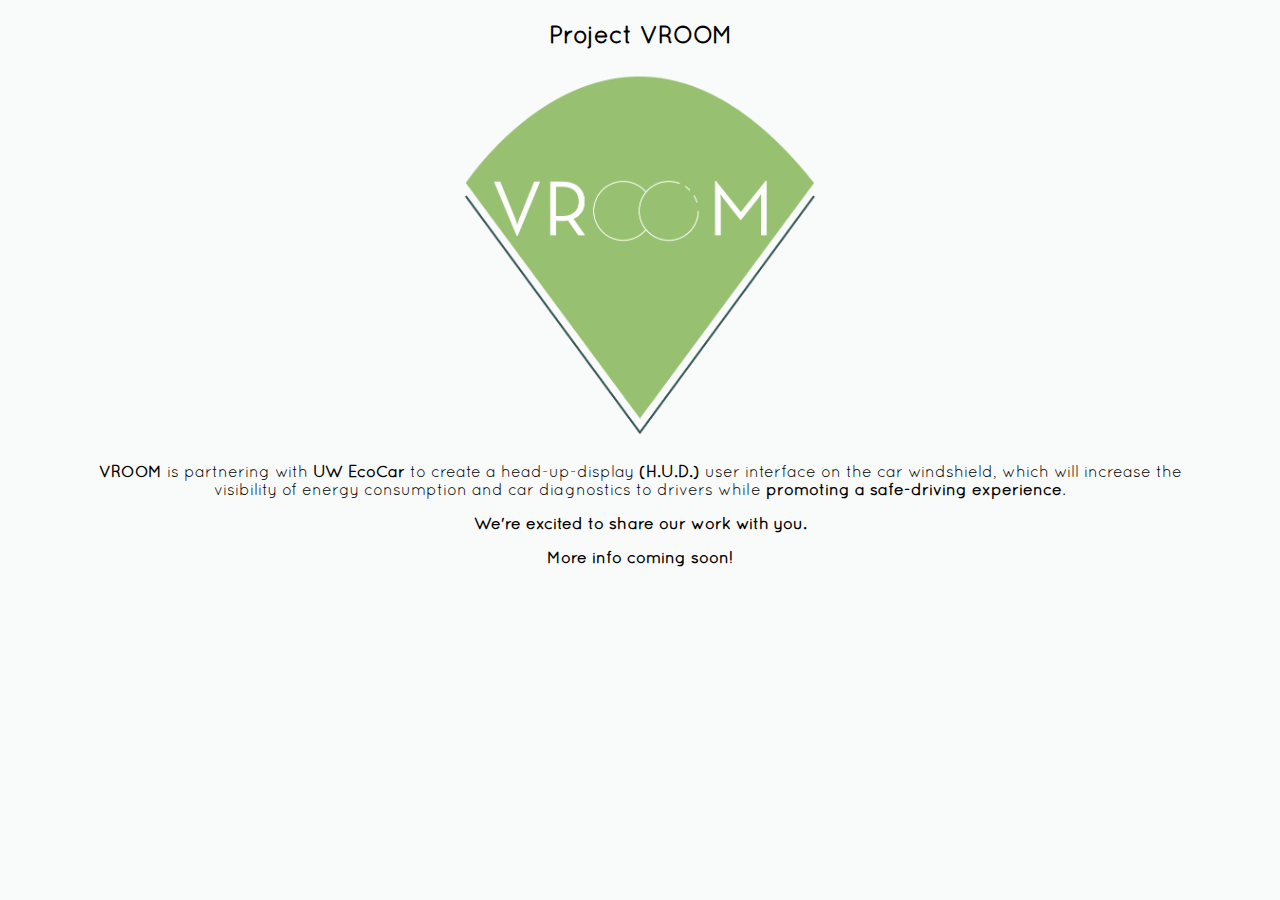
==== index.html @ b0047240 "fixed broken link" ====
<!DOCTYPE HTML>
<html>
<head>
	<meta name="viewport" content="width=device-width, initial-scale=1.0 maximum-scale=1.0, user-scalable=no" />
	<link rel="stylesheet" type="text/css" href="style_main.css">
</head>
<body>
	<section id="landing">
		<h2>Project VROOM</h2>
		<img src="assets/VroomFinalLogo.png">
		<section>
		<p class="words"><strong>VROOM</strong> is partnering with <a href="http://uwecocar.com/"><strong>UW EcoCar</strong></a> to create a head-up-display <strong>(H.U.D.)</strong> user interface on the car windshield, which will increase the visibility of energy consumption and car diagnostics to drivers while <strong>promoting a safe-driving experience</strong>.</p>
		<p><strong>We're excited to share our work with you.</strong></p>
		<strong>More info coming soon!</strong>
		</section>
	</section>
</body>

</html>
---- style_main.css ----
@font-face{
	font-family: quickLight;
	src: url(assets/quicksand/Quicksand-Light.otf);
}
@font-face{
	font-family: quickRegular;
	src: url(assets/quicksand/Quicksand-Regular.otf);
}

/*
Static page elements
*/
body{
	background-color: #f9fafa;
	font-family: quickRegular, Serif, Sans-Serif, Arial;
	color: #000000;
	margin: 0;
	padding: 0;
}
a{
	text-decoration: none;
	color: #000000;
}
a:hover{
	color: #6E6C7B;
}
.words{
	max-width: 85%;
	margin: auto;
}

/*
Custom page elements, highest-level ordering
*/
#landing{
	position: absolute;
	text-align: center;
	width: 100%;
/*	top: 50%;
	bottom: -50%;
*/
}

#landing img{
	width: 35%;
	max-width: 350px;
	margin-bottom: 25px;
}
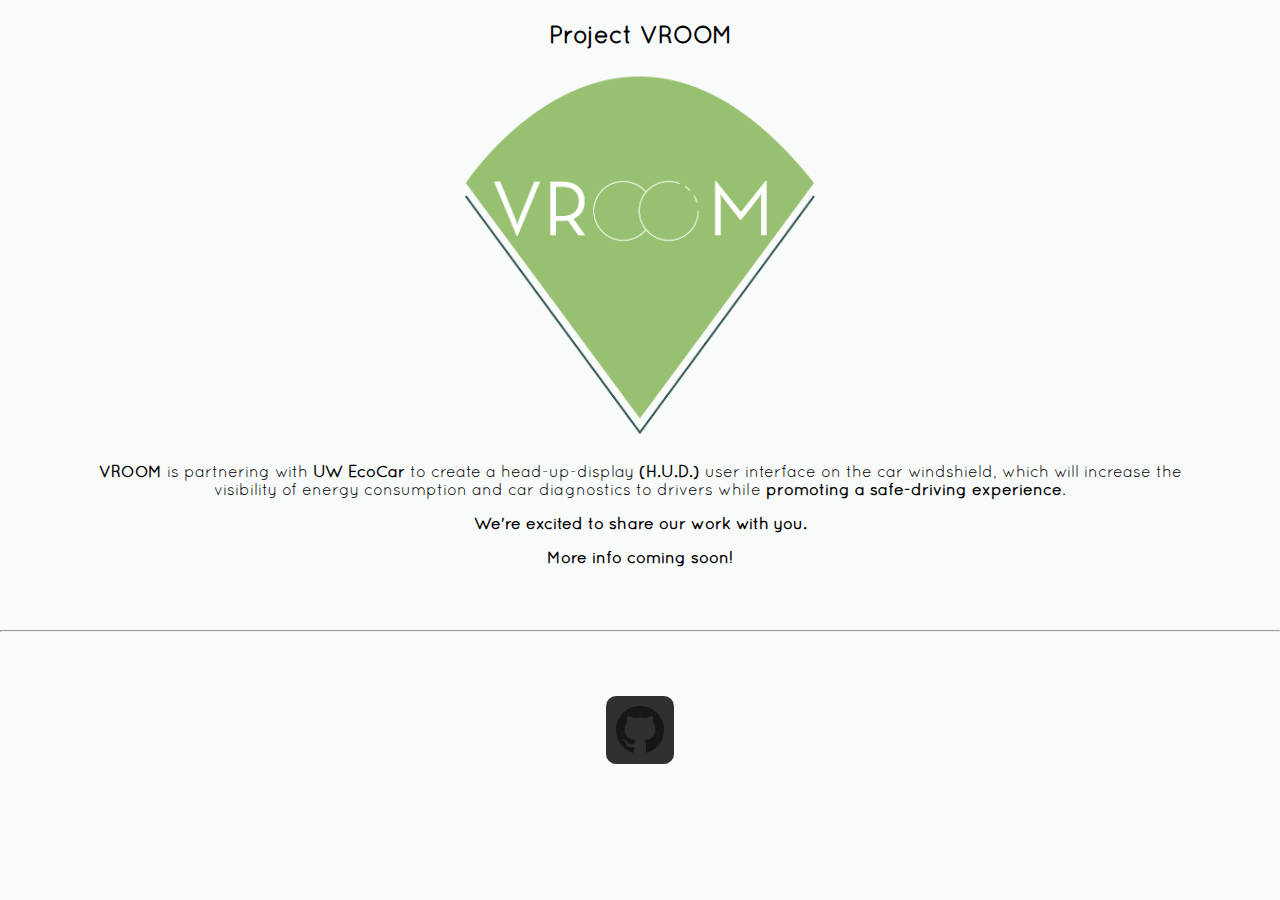
==== commit 3fb7b1da: "edited directory, added css" ====
--- a/index.html
+++ b/index.html
@@ -7,13 +7,17 @@
 <body>
 	<section id="landing">
 		<h2>Project VROOM</h2>
-		<img src="assets/VroomFinalLogo.png">
+		<img src="assets/img/VroomFinalLogo.png">
 		<section>
 		<p class="words"><strong>VROOM</strong> is partnering with <a href="http://uwecocar.com/"><strong>UW EcoCar</strong></a> to create a head-up-display <strong>(H.U.D.)</strong> user interface on the car windshield, which will increase the visibility of energy consumption and car diagnostics to drivers while <strong>promoting a safe-driving experience</strong>.</p>
 		<p><strong>We're excited to share our work with you.</strong></p>
 		<strong>More info coming soon!</strong>
 		</section>
 	</section>
+	<hr/>
+	<section id="links">
+		<a href="http://github.com/vroomtech"><img src="assets/img/ghub.png" id="ghub" title="http://github.com/vroomtech"></a>
+	</section>
 </body>
 
 </html>--- a/style_main.css
+++ b/style_main.css
@@ -1,3 +1,7 @@
+/**GUIDELINE
+Supported Screen dims : ALL;
+*/
+
 @font-face{
 	font-family: quickLight;
 	src: url(assets/quicksand/Quicksand-Light.otf);
@@ -28,21 +32,46 @@
 	max-width: 85%;
 	margin: auto;
 }
-
+section{
+	position: relative;
+	text-align: center;
+}
 /*
 Custom page elements, highest-level ordering
 */
 #landing{
-	position: absolute;
-	text-align: center;
 	width: 100%;
+	margin-bottom: 5%;
 /*	top: 50%;
 	bottom: -50%;
 */
 }
-
 #landing img{
 	width: 35%;
 	max-width: 350px;
 	margin-bottom: 25px;
-}+}
+#links{
+	margin-top: 5%;
+	margin-bottom: 5%;
+}
+#links img{
+	min-width: 32px;
+	width: 5%;
+	max-width: 48px;
+	background-color: #303030;
+	border-radius: 10px;
+	padding: 10px;
+	-webkit-transition: background-color .2s, top 0.5s, ease-in-out;
+	-moz-transition: background-color .2s, top 0.5s, ease-in-out;
+	-o-transition: background-color .2s, top 0.5s, ease-in-out;
+	transition: background-color .2s, top 0.5s, ease-in-out;
+}
+#links img:hover{
+	background-color: #95a5a6;
+	cursor: pointer;
+	top: -5px;
+}
+/*
+Individual page elements, specific PER element
+*/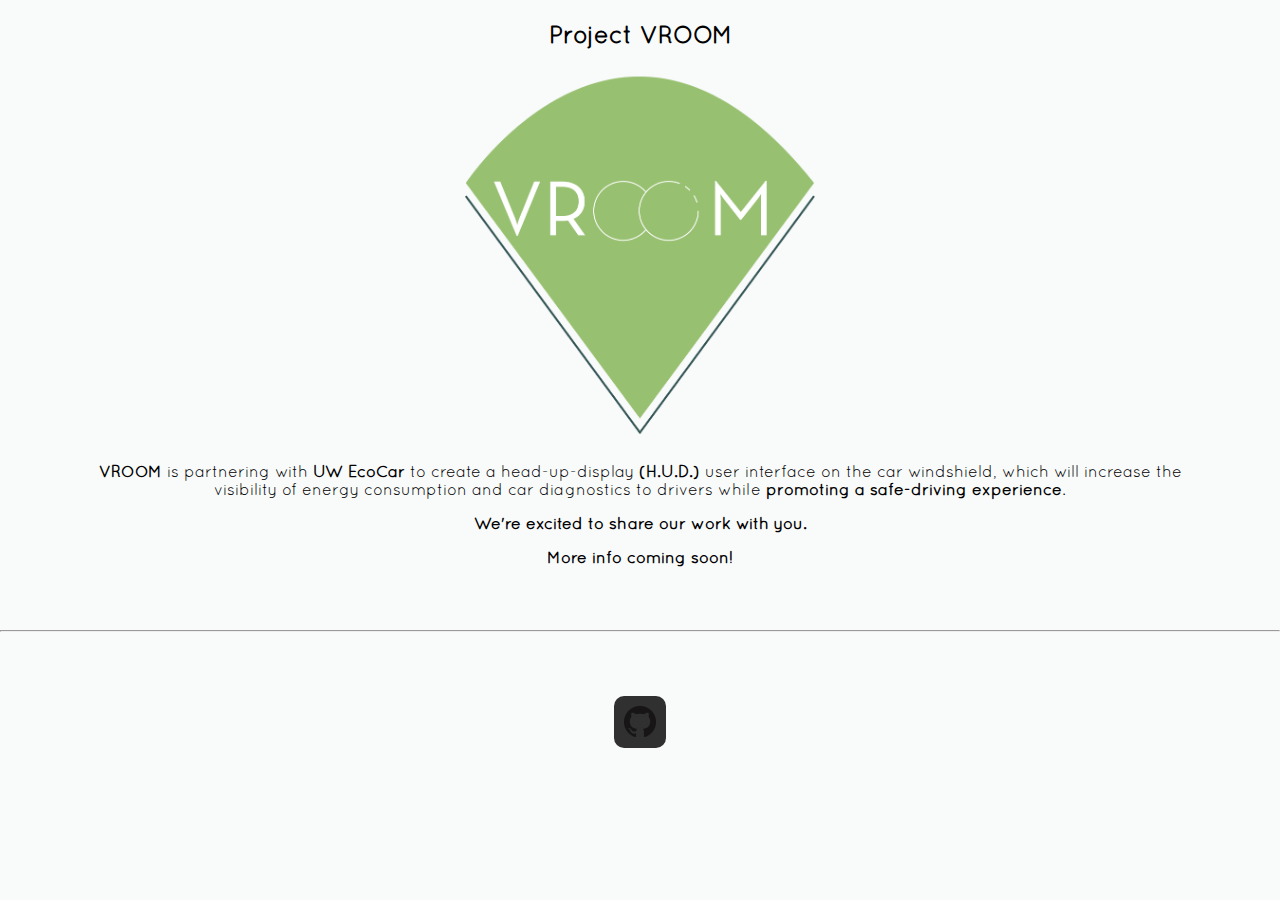
==== commit 56dd88c5: "updated jquery, added css, added js" ====
--- a/index.html
+++ b/index.html
@@ -3,6 +3,8 @@
 <head>
 	<meta name="viewport" content="width=device-width, initial-scale=1.0 maximum-scale=1.0, user-scalable=no" />
 	<link rel="stylesheet" type="text/css" href="style_main.css">
+	<script src="vroom.js" type="text/javascript"></script>
+	<script src="jquery-2.1.3.min.js" type="text/javascript"></script>
 </head>
 <body>
 	<section id="landing">
@@ -16,7 +18,9 @@
 	</section>
 	<hr/>
 	<section id="links">
-		<a href="http://github.com/vroomtech"><img src="assets/img/ghub.png" id="ghub" title="http://github.com/vroomtech"></a>
+		<section class="link_section"><a href="http://github.com/vroomtech"><img src="assets/img/ghub.png" id="ghub" title="http://github.com/vroomtech"></a>
+		<span class="link_title" id="ghub_title">github<span>
+		</section>
 	</section>
 </body>
 
--- a/style_main.css
+++ b/style_main.css
@@ -55,22 +55,65 @@
 	margin-top: 5%;
 	margin-bottom: 5%;
 }
+.link_section{
+	display: inline-block;
+	padding: 0;
+}
 #links img{
+	position: relative;
 	min-width: 32px;
 	width: 5%;
 	max-width: 48px;
 	background-color: #303030;
 	border-radius: 10px;
 	padding: 10px;
-	-webkit-transition: background-color .2s, top 0.5s, ease-in-out;
-	-moz-transition: background-color .2s, top 0.5s, ease-in-out;
-	-o-transition: background-color .2s, top 0.5s, ease-in-out;
-	transition: background-color .2s, top 0.5s, ease-in-out;
+	-webkit-transition: all 0.8s, ease-in-out;
+	-moz-transition: all 0.8s, ease-in-out;
+	-ms-transition: all 0.8s, ease-in-out;
+	-o-transition: all 0.8s, ease-in-out;
+	transition: all 0.8s, ease-in-out;
+	/*
+	-webkit-transition: background-color .5s, ease-in-out;
+	-moz-transition: background-color .5s, ease-in-out;
+	-ms-transition: background-color .5s, ease-in-out;
+	-o-transition: background-color .5s, ease-in-out;
+	transition: background-color .5s, ease-in-out;
+*/
 }
 #links img:hover{
-	background-color: #95a5a6;
+	-webkit-transform: translateY(-5px);
+	-moz-transform: translateY(-5px);
+	-ms-transform: translateY(-5px);
+	-o-transform: translateY(-5px);
+	transform: translateY(-5px);
+	background-color: #C7C8C8;
 	cursor: pointer;
-	top: -5px;
+/*	top: -5px;*/
+}
+@media screen and (max-width: 600px) {
+    #links img{
+        background-color: #C7C8C8;
+    }
+    #links img:hover{
+    	-webkit-transform: translateY(0px);
+		-moz-transform: translateY(0px);
+		-ms-transform: translateY(0px);
+		-o-transform: translateY(0px);
+		transform: translateY(0px);
+    }
+}
+.link_title{
+	position: absolute;
+	left: 9px;
+	top: 52px;
+	opacity: 0;
+	cursor: default;
+
+	-webkit-transition: all 0.8s, ease-in-out;
+	-moz-transition: all 0.8s, ease-in-out;
+	-ms-transition: all 0.8s, ease-in-out;
+	-o-transition: all 0.8s, ease-in-out;
+	transition: all 0.8s, ease-in-out;
 }
 /*
 Individual page elements, specific PER element
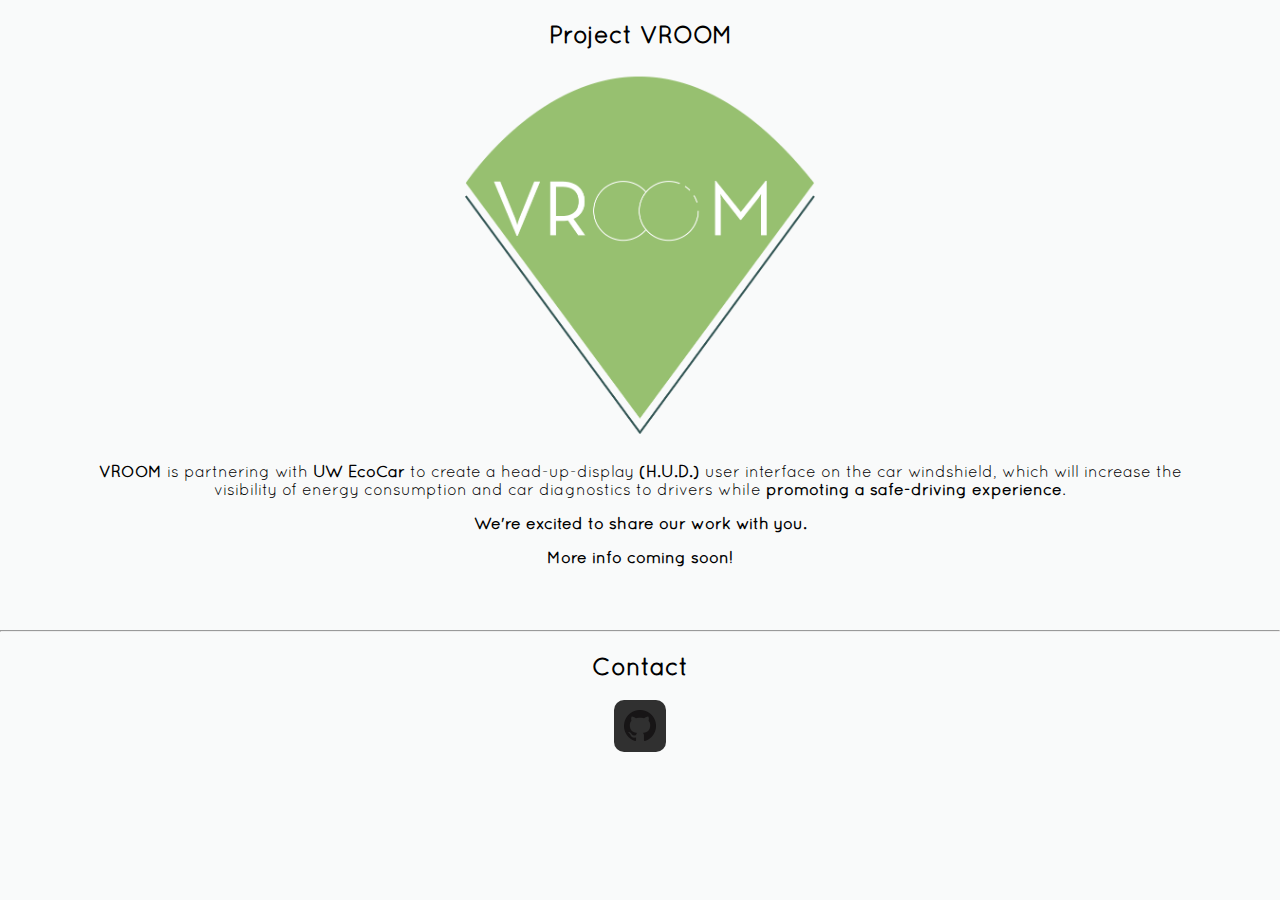
==== commit ea707f17: "minor css / dom edits" ====
--- a/index.html
+++ b/index.html
@@ -18,8 +18,10 @@
 	</section>
 	<hr/>
 	<section id="links">
-		<section class="link_section"><a href="http://github.com/vroomtech"><img src="assets/img/ghub.png" id="ghub" title="http://github.com/vroomtech"></a>
-		<span class="link_title" id="ghub_title">github<span>
+		<h2>Contact</h2>
+		<section class="link_section">
+			<a href="http://github.com/vroomtech"><img src="assets/img/ghub.png" id="ghub" title="http://github.com/vroomtech"></a>
+			<span class="link_title" id="ghub_title">github<span>
 		</section>
 	</section>
 </body>
--- a/style_main.css
+++ b/style_main.css
@@ -52,7 +52,6 @@
 	margin-bottom: 25px;
 }
 #links{
-	margin-top: 5%;
 	margin-bottom: 5%;
 }
 .link_section{
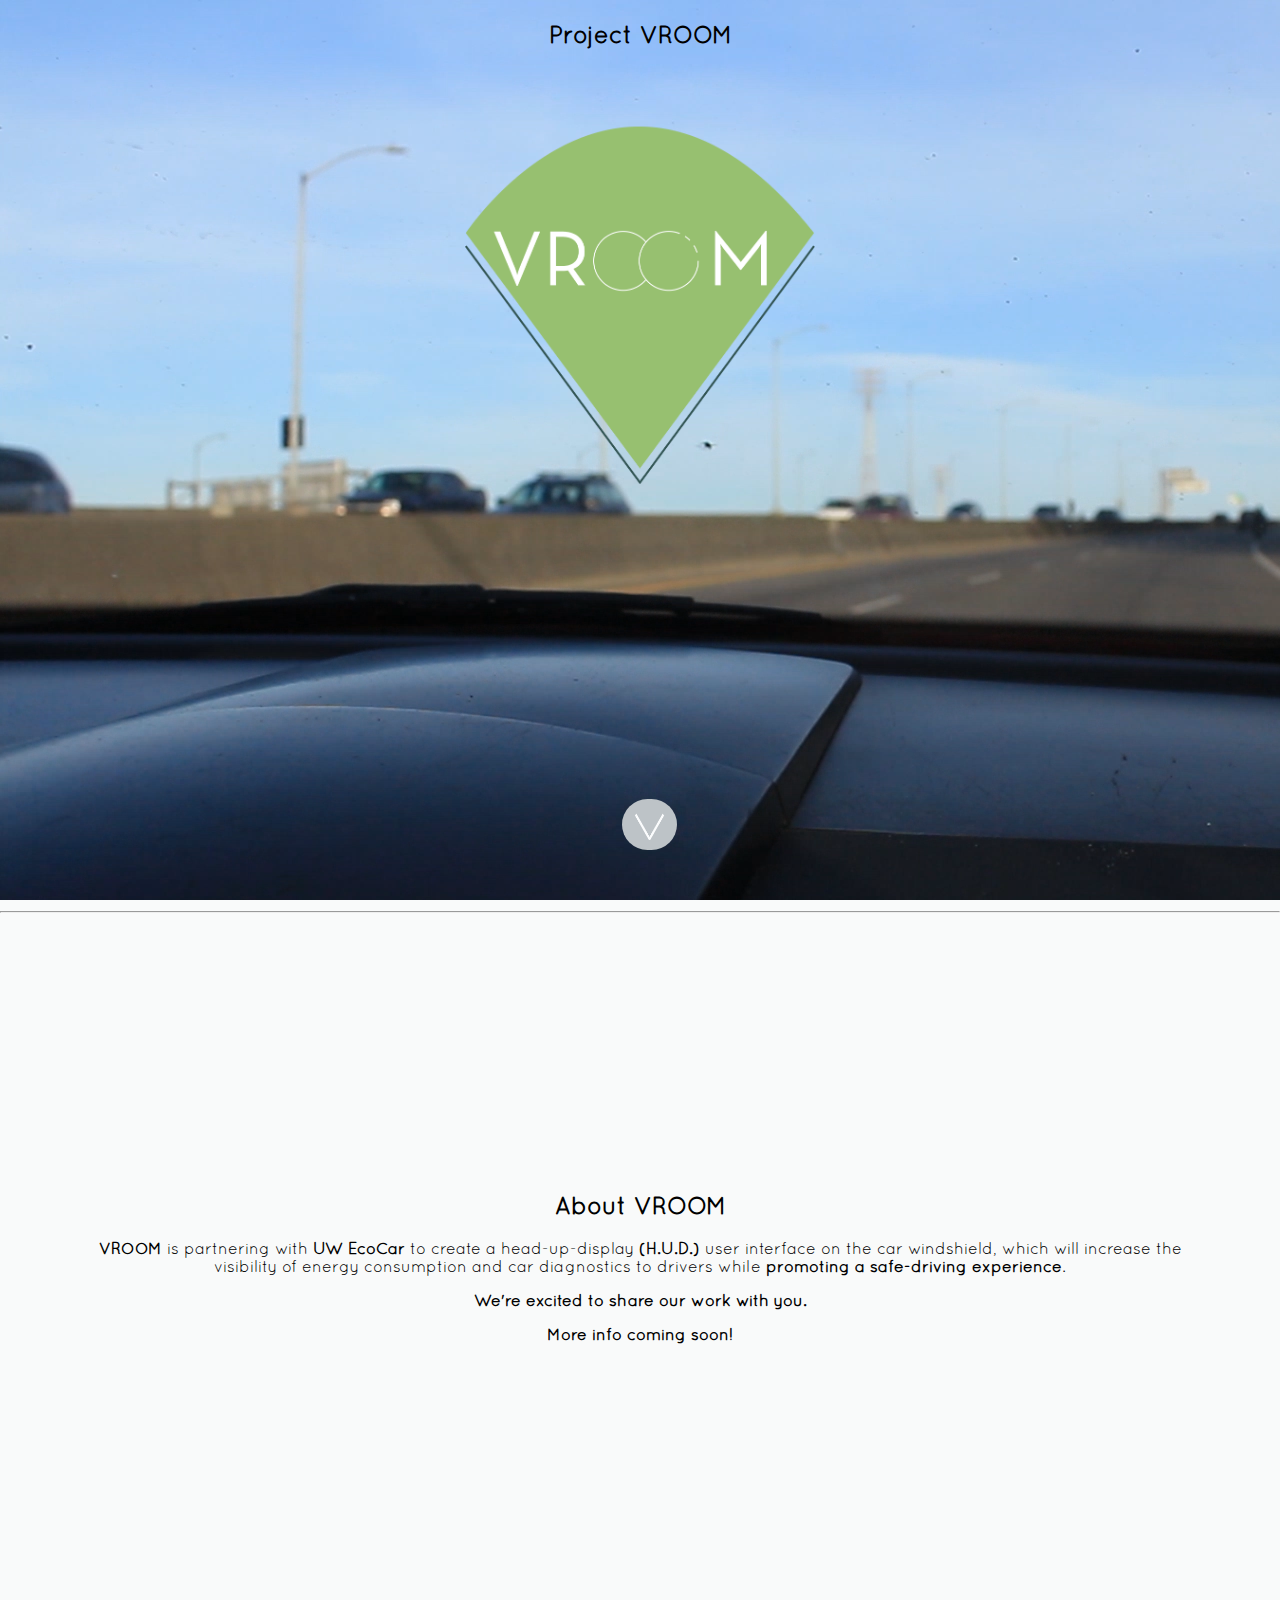
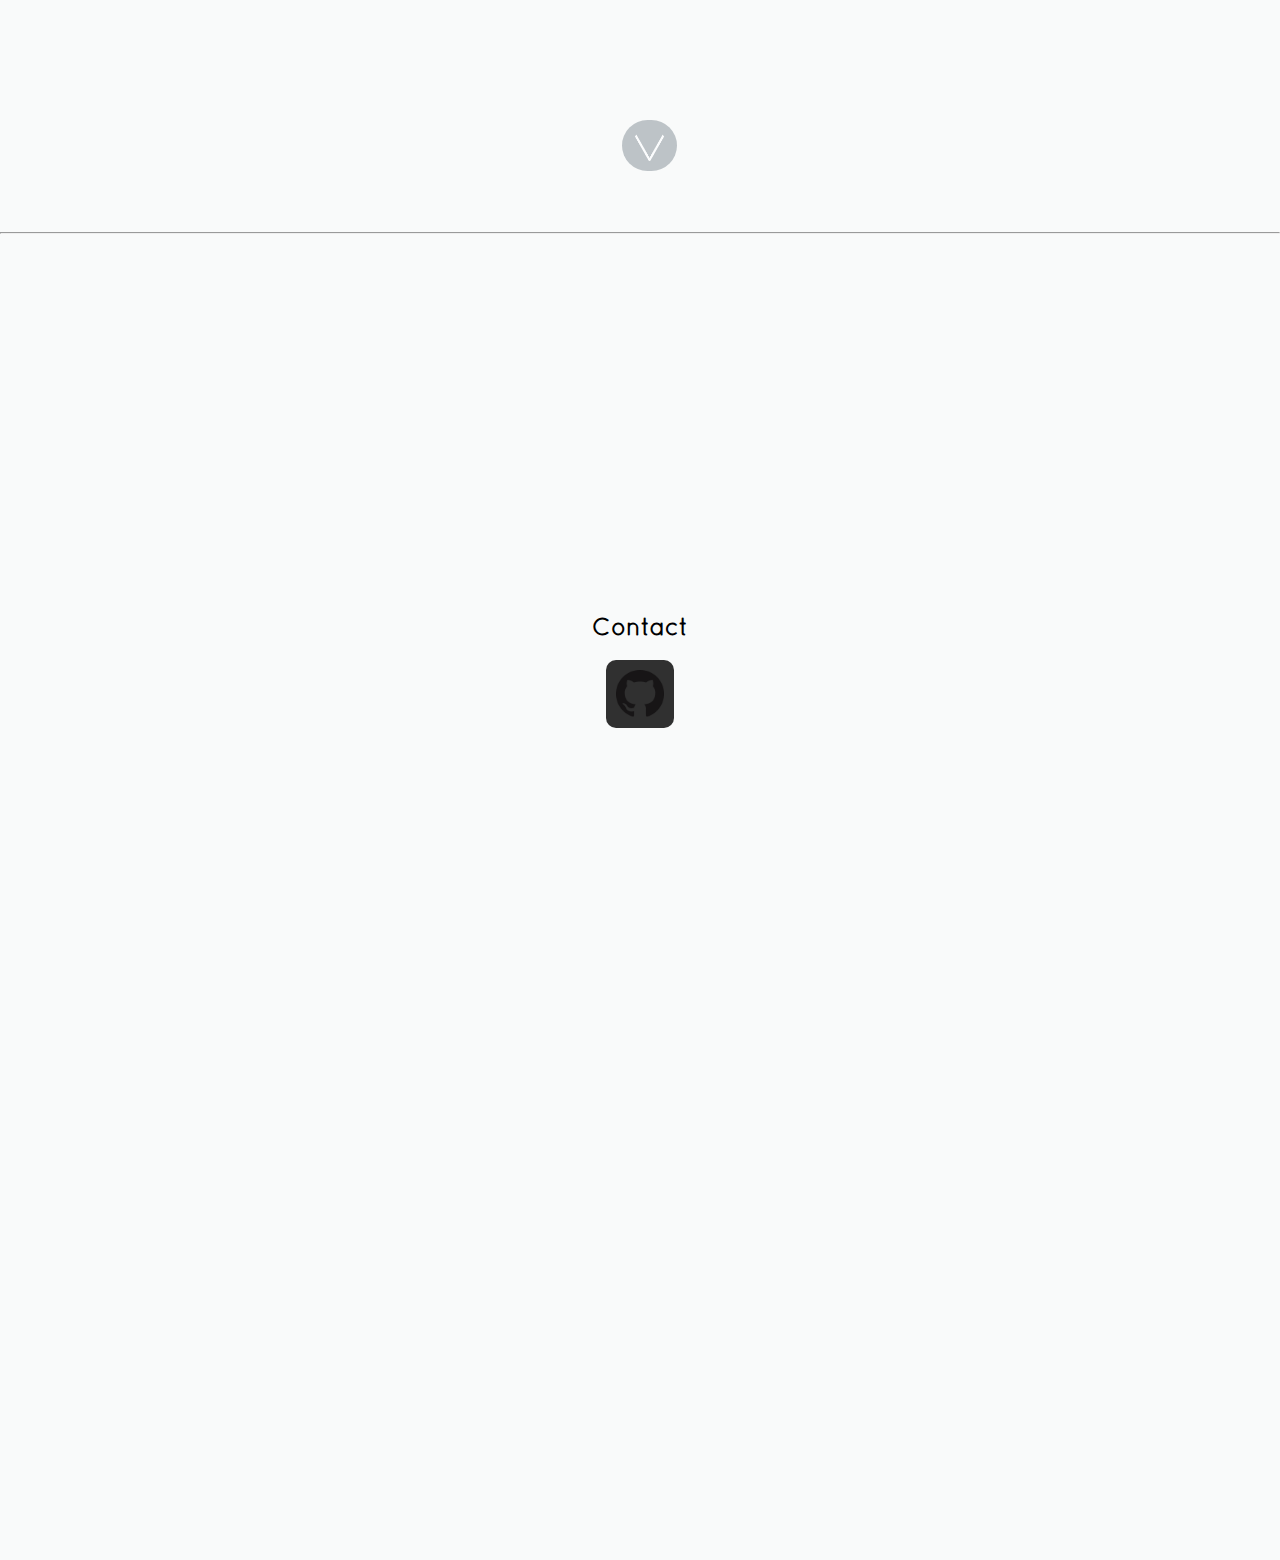
==== commit 0fc9cb97: "separated sections, added a METRIC SH*T TON of css + JS" ====
--- a/index.html
+++ b/index.html
@@ -1,28 +1,65 @@
 <!DOCTYPE HTML>
 <html>
+
+<!-- TODO: last updated 3/14/15
+		#landing
+			Scroll for more fadein and jump (not clickable)
+		#about NEW SECTION
+			3 symbols to show what we're all about?
+		#team NEW SECTION
+			similar to our project proposal pdf
+		#timeline NEW SECTION
+			calendar or some visual for everything we've been doing
+		#contact NEW SECTION
+			email form, vroomtech@gmail.com
+		#bottom nav bar
+			github link
+			email link
+	-->
+
 <head>
+	<meta charset="UTF-8">
+	<meta name="description" content="VROOM - iSchool capstone 2015">
+	<meta name="keywords" content="VROOM, vroomtech, iSchool, capstone, HUD, head-up display, heads-up display, head-up-display, projection,
+	senior, project, uwecocar, uw, ecocar">
 	<meta name="viewport" content="width=device-width, initial-scale=1.0 maximum-scale=1.0, user-scalable=no" />
+	<title>Project VROOM</title>
 	<link rel="stylesheet" type="text/css" href="style_main.css">
+	<link rel="shortcut icon" href="assets/img/favicon.ico">
 	<script src="vroom.js" type="text/javascript"></script>
 	<script src="jquery-2.1.3.min.js" type="text/javascript"></script>
 </head>
 <body>
-	<section id="landing">
-		<h2>Project VROOM</h2>
-		<img src="assets/img/VroomFinalLogo.png">
-		<section>
-		<p class="words"><strong>VROOM</strong> is partnering with <a href="http://uwecocar.com/"><strong>UW EcoCar</strong></a> to create a head-up-display <strong>(H.U.D.)</strong> user interface on the car windshield, which will increase the visibility of energy consumption and car diagnostics to drivers while <strong>promoting a safe-driving experience</strong>.</p>
-		<p><strong>We're excited to share our work with you.</strong></p>
-		<strong>More info coming soon!</strong>
+	<div id="loading">LOADING</div>
+	<section id="landing_section"><!--#link directly to this -->
+		<div id="landing" class="container">
+			<h2>Project VROOM</h2>
+			<img src="assets/img/VroomFinalLogo.png" id="landing_logo">
+			<img src="assets/img/next_arrow.png" id="landing_next" class="next">
+		</div>
 		</section>
 	</section>
 	<hr/>
-	<section id="links">
-		<h2>Contact</h2>
-		<section class="link_section">
-			<a href="http://github.com/vroomtech"><img src="assets/img/ghub.png" id="ghub" title="http://github.com/vroomtech"></a>
+	<section id="about_section"> <!--#link directly to this -->
+		<div id="about" class="container">
+			<h2>About VROOM</h2>
+			<p class="words"><strong>VROOM</strong> is partnering with <a href="http://uwecocar.com/"><strong>UW EcoCar</strong></a> to create a head-up-display <strong>(H.U.D.)</strong> user interface on the car windshield, which will increase the visibility of energy consumption and car diagnostics to drivers while <strong>promoting a safe-driving experience</strong>.</p>
+			<p><strong>We're excited to share our work with you.</strong></p>
+			<strong>More info coming soon!</strong>
+			<img src="assets/img/next_arrow.png" id="about_next" class="next">
+
+		</div>
+	</section>
+	<hr/>
+	<section id="links_section">
+		<div id="links" class="container">
+			<h2>Contact</h2>
+			<section class="link_icon">
+				<a href="http://github.com/vroomtech"><img src="assets/img/ghub.png" id="ghub" title="http://github.com/vroomtech"></a>
 			<span class="link_title" id="ghub_title">github<span>
 		</section>
+	<!--	<span id="email_link"><strong>Email</strong></span> -->
+		</div>
 	</section>
 </body>
 
--- a/style_main.css
+++ b/style_main.css
@@ -14,6 +14,15 @@
 /*
 Static page elements
 */
+#loading{
+ 	background: url("http://www.aveva.com/Images/ajax-loader.gif") 
+ 		no-repeat scroll center center #f9fafa;
+ 	position: absolute;
+	text-align: center;
+	height: 100%;
+	width:100%;
+	z-index: 1;
+}
 body{
 	background-color: #f9fafa;
 	font-family: quickRegular, Serif, Sans-Serif, Arial;
@@ -35,26 +44,67 @@
 section{
 	position: relative;
 	text-align: center;
+	width: 100%;
+	height: 100%;
+	height: 100vh;
+	display: inline-block;
 }
 /*
 Custom page elements, highest-level ordering
 */
+.container{
+	position: absolute;
+	top: 0;
+	bottom: 0;
+	left: 0;
+	right: 0;	
+}
+.container img{
+	width: 35px;
+}
+.next{
+	position: absolute;
+	bottom: 50px;
+	left: 50%;
+	margin-left: -18px;
+	background-color: #bdc3c7;
+	padding: 10px;
+	border-radius: 35px;
+	border-width: 2px;
+	border-color: #030303;
+	width: 35px;
+	-webkit-transition: all 0.8s, ease-in-out;
+	-moz-transition: all 0.8s, ease-in-out;
+	-ms-transition: all 0.8s, ease-in-out;
+	-o-transition: all 0.8s, ease-in-out;
+	transition: all 0.8s, ease-in-out;
+}
+.next:hover{
+	background-color: #7f8c8d;
+	cursor: pointer;
+}
 #landing{
-	width: 100%;
-	margin-bottom: 5%;
-/*	top: 50%;
-	bottom: -50%;
-*/
+	background: url("assets/img/Dash.png");
 }
-#landing img{
+#landing_logo{
+	margin-top: 50px;
 	width: 35%;
 	max-width: 350px;
 	margin-bottom: 25px;
 }
+#about{
+	position: absolute;
+	top: 50%;
+	margin-top: -200px;
+}
 #links{
+	top: 50%;
+	margin-top: -100px;
+}
+#links_section{
 	margin-bottom: 5%;
 }
-.link_section{
+.link_icon{
 	display: inline-block;
 	padding: 0;
 }
@@ -89,6 +139,8 @@
 	cursor: pointer;
 /*	top: -5px;*/
 }
+#email_link{
+}
 @media screen and (max-width: 600px) {
     #links img{
         background-color: #C7C8C8;
@@ -103,8 +155,9 @@
 }
 .link_title{
 	position: absolute;
-	left: 9px;
-	top: 52px;
+	left: 50%;
+	margin-left: -25px;
+	top: 65px;
 	opacity: 0;
 	cursor: default;
 
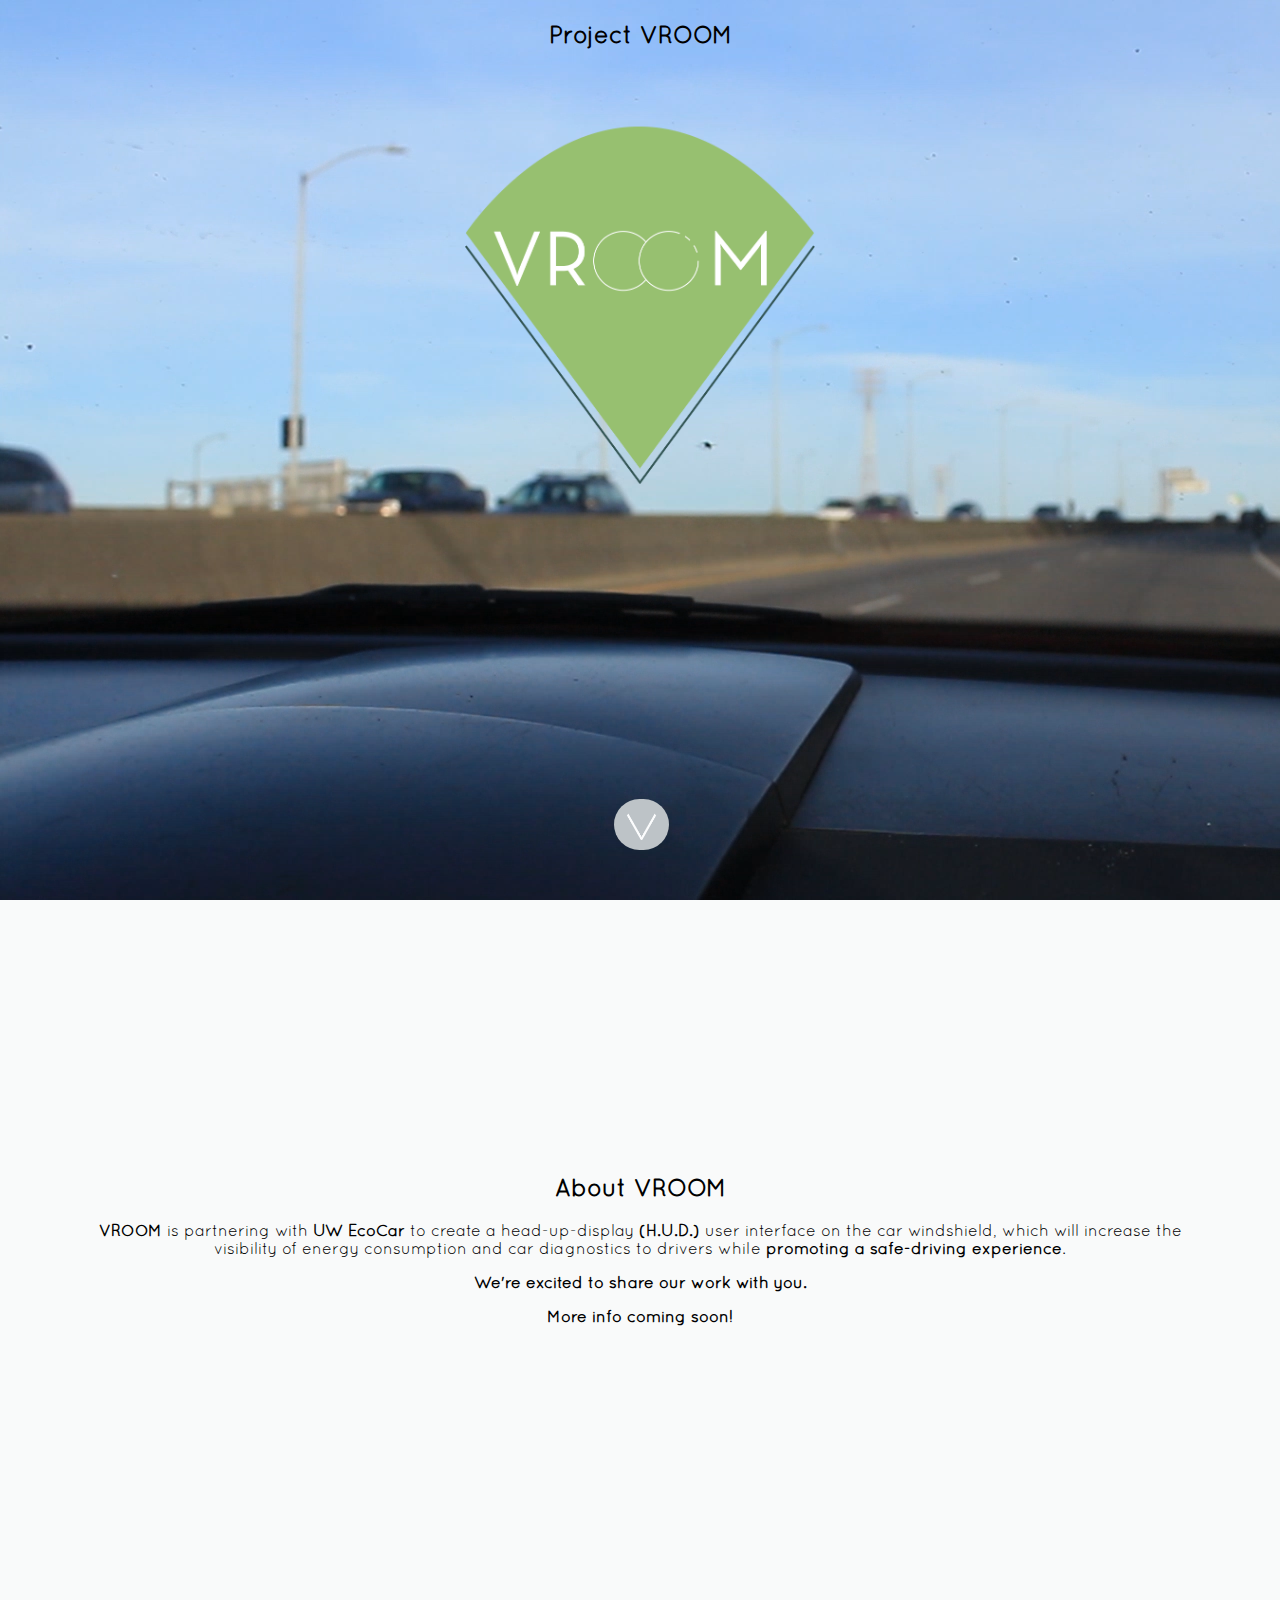
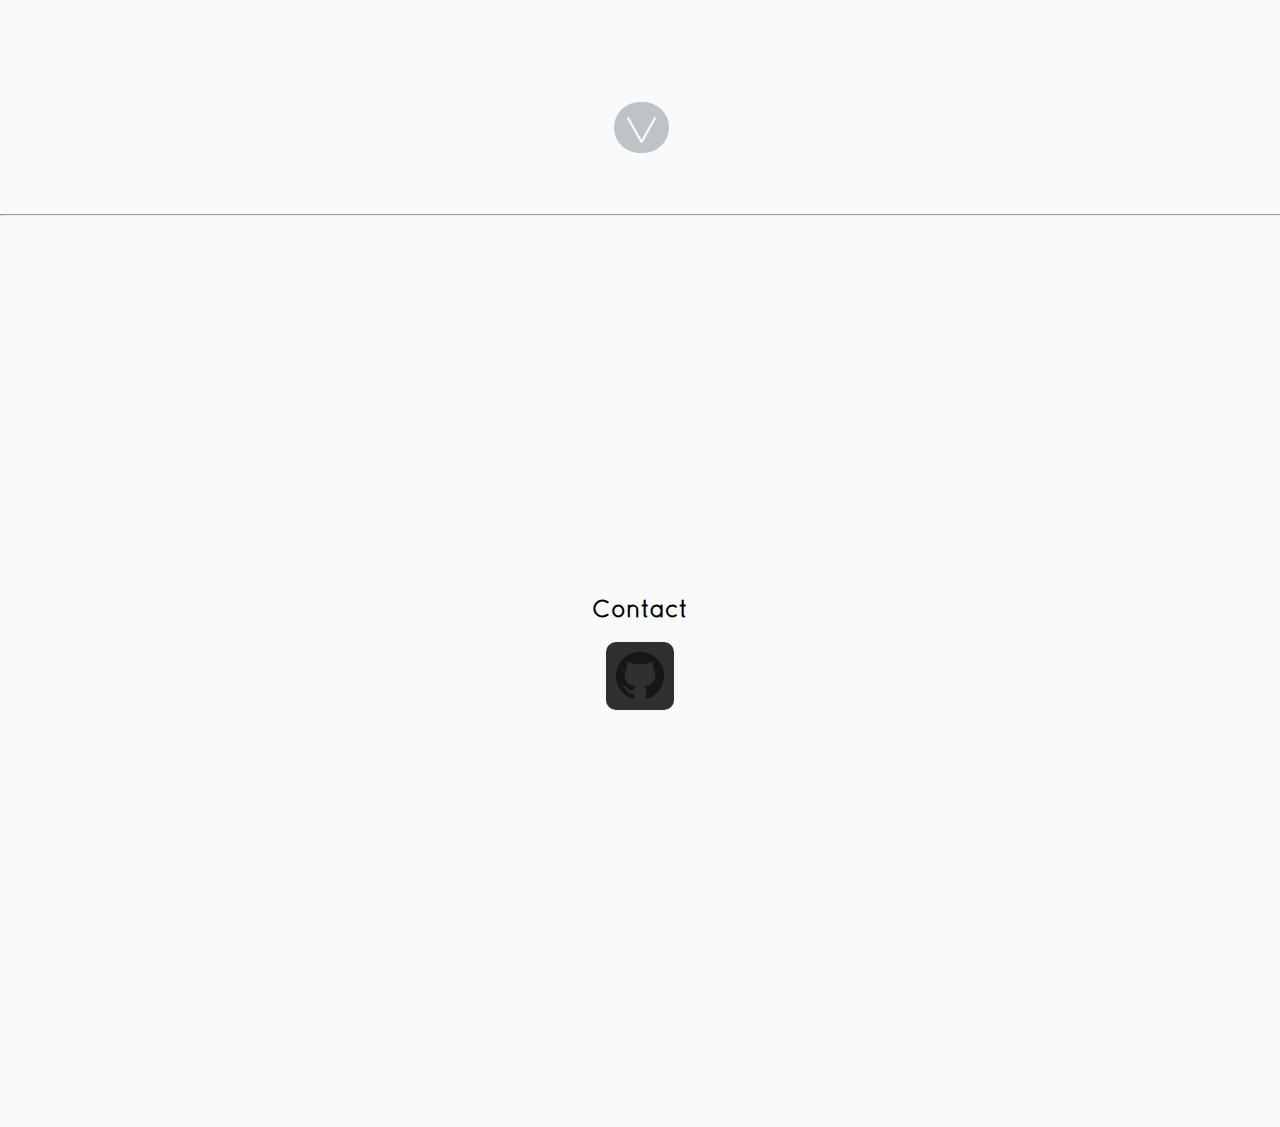
==== commit 0ad60086: "fixed bugs w/ img overlays and positioning on page" ====
--- a/index.html
+++ b/index.html
@@ -39,7 +39,6 @@
 		</div>
 		</section>
 	</section>
-	<hr/>
 	<section id="about_section"> <!--#link directly to this -->
 		<div id="about" class="container">
 			<h2>About VROOM</h2>
@@ -54,7 +53,7 @@
 	<section id="links_section">
 		<div id="links" class="container">
 			<h2>Contact</h2>
-			<section class="link_icon">
+			<section id="link_icon">
 				<a href="http://github.com/vroomtech"><img src="assets/img/ghub.png" id="ghub" title="http://github.com/vroomtech"></a>
 			<span class="link_title" id="ghub_title">github<span>
 		</section>
--- a/style_main.css
+++ b/style_main.css
@@ -47,6 +47,7 @@
 	width: 100%;
 	height: 100%;
 	height: 100vh;
+	min-height: 450px;
 	display: inline-block;
 }
 /*
@@ -66,7 +67,7 @@
 	position: absolute;
 	bottom: 50px;
 	left: 50%;
-	margin-left: -18px;
+	margin-left: -26px;
 	background-color: #bdc3c7;
 	padding: 10px;
 	border-radius: 35px;
@@ -83,12 +84,15 @@
 	background-color: #7f8c8d;
 	cursor: pointer;
 }
+#landing_section{
+	max-height: 1050px;
+}
 #landing{
 	background: url("assets/img/Dash.png");
 }
 #landing_logo{
 	margin-top: 50px;
-	width: 35%;
+	width: 60%;
 	max-width: 350px;
 	margin-bottom: 25px;
 }
@@ -102,11 +106,13 @@
 	margin-top: -100px;
 }
 #links_section{
-	margin-bottom: 5%;
+	/*margin-bottom: 5%;*/
 }
-.link_icon{
+#link_icon{
 	display: inline-block;
 	padding: 0;
+	min-height: 32px;
+	max-height: 128px;
 }
 #links img{
 	position: relative;
